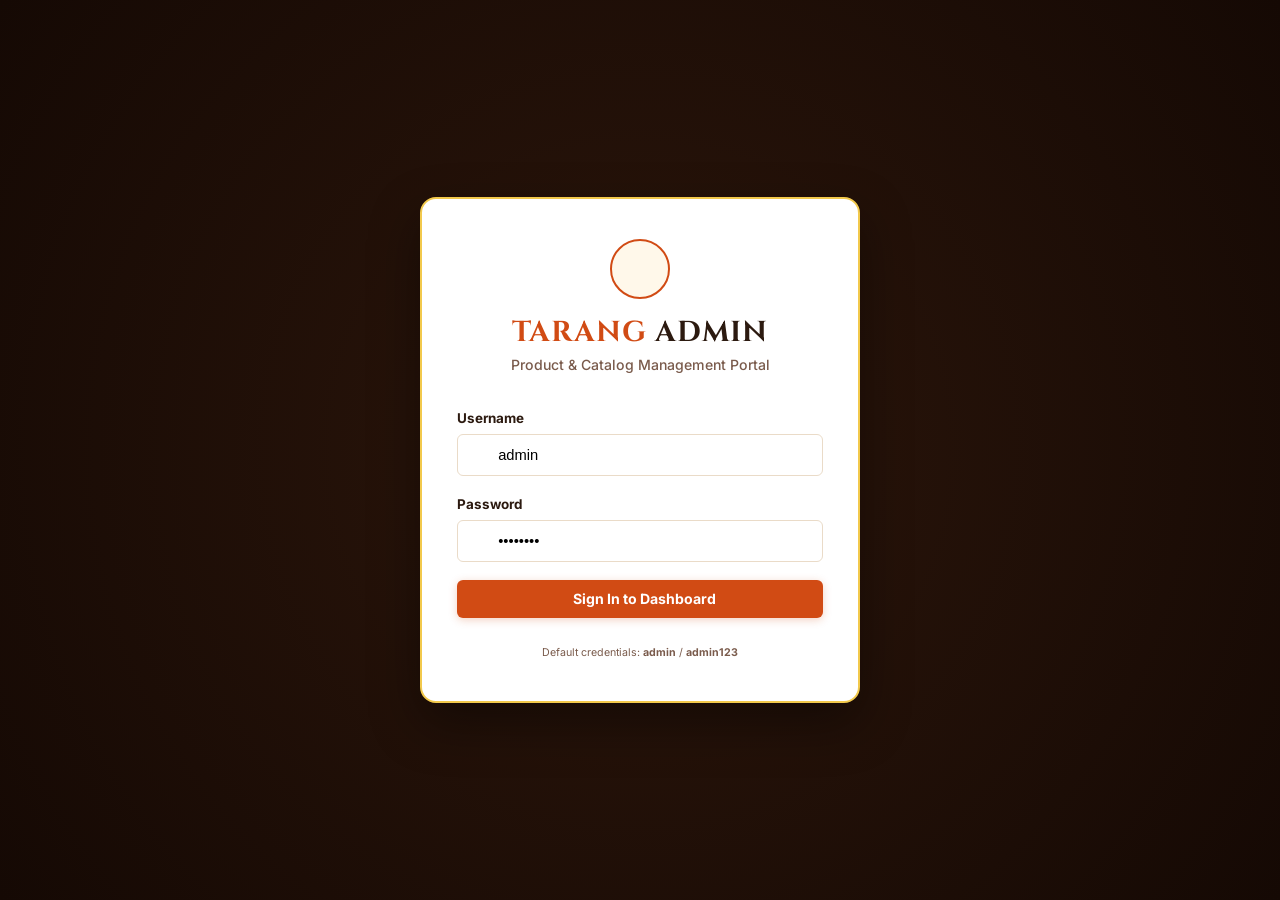
==== admin/index.html @ 6be60c95 "Initial commit: Tarang Radios store and admin portal" ====
<!DOCTYPE html>
<html lang="en">
<head>
  <meta charset="UTF-8" />
  <meta name="viewport" content="width=device-width, initial-scale=1.0" />
  <title>Tarang Radios — Admin Control Panel</title>
  
  <!-- Google Fonts: Cinzel & Inter -->
  <link rel="preconnect" href="https://fonts.googleapis.com">
  <link rel="preconnect" href="https://fonts.gstatic.com" crossorigin>
  <link href="https://fonts.googleapis.com/css2?family=Cinzel:wght@600;700;800;900&family=Inter:wght@400;500;600;700;800&display=swap" rel="stylesheet">
  
  <!-- Lucide Icons -->
  <script src="https://unpkg.com/lucide@latest"></script>

  <!-- Admin Stylesheet -->
  <link rel="stylesheet" href="admin.css" />
</head>
<body>

  <!-- ==========================================================================
       1. AUTHENTICATION LOGIN OVERLAY
       ========================================================================== -->
  <div id="loginOverlay" class="login-overlay">
    <div class="login-card">
      <div class="login-brand">
        <div class="login-logo-icon">
          <i data-lucide="radio" style="width: 32px; height: 32px; color: var(--warm-orange);"></i>
        </div>
        <h2>TARANG <span>ADMIN</span></h2>
        <p>Product & Catalog Management Portal</p>
      </div>

      <form id="loginForm" class="login-form">
        <div id="loginError" class="alert-error" style="display: none;"></div>

        <div class="form-group">
          <label for="loginUsername">Username</label>
          <div class="input-with-icon">
            <i data-lucide="user"></i>
            <input type="text" id="loginUsername" placeholder="Enter admin username" required autocomplete="username" value="admin" />
          </div>
        </div>

        <div class="form-group">
          <label for="loginPassword">Password</label>
          <div class="input-with-icon">
            <i data-lucide="lock"></i>
            <input type="password" id="loginPassword" placeholder="Enter admin password" required autocomplete="current-password" value="admin123" />
          </div>
        </div>

        <button type="submit" id="loginSubmitBtn" class="btn-primary btn-block">
          <i data-lucide="log-in"></i> Sign In to Dashboard
        </button>

        <div class="login-footer-hint">
          <small>Default credentials: <strong>admin</strong> / <strong>admin123</strong></small>
        </div>
      </form>
    </div>
  </div>

  <!-- ==========================================================================
       2. MAIN ADMIN APP SHELL
       ========================================================================== -->
  <div id="adminApp" class="admin-app" style="display: none;">
    
    <!-- SIDEBAR -->
    <aside class="admin-sidebar" id="adminSidebar">
      <div class="sidebar-header">
        <a href="../index.html" target="_blank" class="brand-link" title="Open Public Website">
          <i data-lucide="radio" class="brand-icon"></i>
          <div>
            <div class="brand-name">TARANG <span>RADIOS</span></div>
            <div class="brand-subtitle">Control Center</div>
          </div>
        </a>
      </div>

      <nav class="sidebar-nav">
        <!-- GENERAL OVERVIEW -->
        <button class="nav-item active" data-tab="dashboard">
          <i data-lucide="layout-dashboard"></i>
          <span>Dashboard</span>
        </button>

        <!-- SECTION 1: NORMAL CATALOG (NO BRANDS) -->
        <div class="nav-section-divider">NORMAL CATALOG</div>

        <button class="nav-item" data-tab="categories">
          <i data-lucide="layers"></i>
          <span>Categories</span>
          <span class="nav-badge" id="badgeNormalCategoriesCount">0</span>
        </button>

        <button class="nav-item" data-tab="subcategories">
          <i data-lucide="git-branch"></i>
          <span>Subcategories</span>
          <span class="nav-badge" id="badgeNormalSubcategoriesCount">0</span>
        </button>

        <button class="nav-item" data-tab="products">
          <i data-lucide="package"></i>
          <span>Products</span>
          <span class="nav-badge" id="badgeNormalProductsCount">0</span>
        </button>

        <!-- SECTION 2: THE BRANDS WE DEAL WITH (DEDICATED) -->
        <div class="nav-section-divider">BRAND PARTNERS</div>

        <button class="nav-item brand-nav-item" data-tab="brands-management">
          <i data-lucide="tag"></i>
          <span>The Brands We Deal With</span>
          <span class="nav-tag-highlight">7 Brands</span>
        </button>

        <!-- SECTION 3: PRICING & TOOLS -->
        <div class="nav-section-divider">PRICING & TOOLS</div>

        <button class="nav-item" data-tab="price-management">
          <i data-lucide="indian-rupee"></i>
          <span>Price Management</span>
          <span class="nav-tag-instant">Instant</span>
        </button>

        <button class="nav-item" data-tab="bulk-import">
          <i data-lucide="file-spreadsheet"></i>
          <span>Bulk Import (CSV)</span>
        </button>

        <button class="nav-item" data-tab="bulk-images">
          <i data-lucide="images"></i>
          <span>Media Library</span>
        </button>

        <button class="nav-item" data-tab="settings">
          <i data-lucide="settings"></i>
          <span>Settings</span>
        </button>
      </nav>

      <div class="sidebar-footer">
        <a href="../index.html" target="_blank" class="btn-outline-public">
          <i data-lucide="external-link"></i> View Live Website
        </a>
        <button id="logoutBtn" class="btn-logout">
          <i data-lucide="log-out"></i> Logout
        </button>
      </div>
    </aside>

    <!-- MAIN CONTENT AREA -->
    <main class="admin-main">
      
      <!-- TOPBAR -->
      <header class="admin-topbar">
        <div class="topbar-left">
          <button id="sidebarToggleBtn" class="icon-toggle-btn" aria-label="Toggle Sidebar">
            <i data-lucide="menu"></i>
          </button>
          <h1 id="pageTitle" class="topbar-title">Dashboard Overview</h1>
        </div>

        <div class="topbar-right">
          <a href="../index.html" target="_blank" class="topbar-live-link">
            <span class="pulse-indicator"></span> Public Website Live
          </a>
          <div class="user-profile-badge">
            <div class="avatar-circle" id="userAvatar">A</div>
            <div class="user-info">
              <strong id="currentAdminName">Administrator</strong>
              <small>Store Manager</small>
            </div>
          </div>
        </div>
      </header>

      <!-- VIEW CONTAINER -->
      <div class="admin-content-container">

        <!-- ==================================================================
             VIEW 1: DASHBOARD
             ================================================================== -->
        <section id="view-dashboard" class="tab-view active">
          <!-- Metric Stat Cards -->
          <div class="stats-grid">
            <div class="stat-card">
              <div class="stat-icon-wrapper" style="background: rgba(209, 75, 20, 0.12); color: var(--warm-orange);">
                <i data-lucide="package"></i>
              </div>
              <div class="stat-details">
                <span class="stat-label">Total Products</span>
                <h3 class="stat-value" id="statTotalProducts">0</h3>
                <small class="stat-subtext" id="statInStockText">0 In Stock</small>
              </div>
            </div>

            <div class="stat-card">
              <div class="stat-icon-wrapper" style="background: rgba(242, 201, 76, 0.18); color: #9B7000;">
                <i data-lucide="tag"></i>
              </div>
              <div class="stat-details">
                <span class="stat-label">Brands We Deal With</span>
                <h3 class="stat-value" id="statTotalBrands">7</h3>
                <small class="stat-subtext">Gillard, Alcop, DVM, Hoki, Noel, Kushiro, INGCO</small>
              </div>
            </div>

            <div class="stat-card">
              <div class="stat-icon-wrapper" style="background: rgba(242, 201, 76, 0.15); color: #B38600;">
                <i data-lucide="layers"></i>
              </div>
              <div class="stat-details">
                <span class="stat-label">Normal Categories</span>
                <h3 class="stat-value" id="statNormalCategories">0</h3>
                <small class="stat-subtext">Main Store Catalog</small>
              </div>
            </div>

            <div class="stat-card">
              <div class="stat-icon-wrapper" style="background: rgba(46, 204, 113, 0.12); color: #27ae60;">
                <i data-lucide="git-branch"></i>
              </div>
              <div class="stat-details">
                <span class="stat-label">Subcategories</span>
                <h3 class="stat-value" id="statTotalSubcategories">0</h3>
                <small class="stat-subtext">Catalog Classifications</small>
              </div>
            </div>
          </div>

          <!-- Quick Action Buttons -->
          <div class="dashboard-actions-banner">
            <div class="banner-text">
              <h3>Fast Catalog Controls</h3>
              <p>Easily manage normal store categories, update the 7 Brands We Deal With, or quickly change prices.</p>
            </div>
            <div class="banner-buttons">
              <button class="btn-primary" onclick="openNormalCategoryModal()">
                <i data-lucide="plus-circle"></i> Add Normal Category
              </button>
              <button class="btn-primary" style="background: #2C160B;" onclick="switchTab('brands-management')">
                <i data-lucide="tag"></i> The Brands We Deal With
              </button>
              <button class="btn-secondary" onclick="openNormalProductModal()">
                <i data-lucide="plus-circle"></i> Add Product
              </button>
              <button class="btn-secondary" onclick="switchTab('price-management')">
                <i data-lucide="indian-rupee"></i> Quick Price Editor
              </button>
            </div>
          </div>

          <!-- Recent Products Preview Table -->
          <div class="panel-card">
            <div class="panel-header">
              <h4>Recently Added Products</h4>
              <button class="btn-link" onclick="switchTab('products')">View All Products →</button>
            </div>
            <div class="table-responsive">
              <table class="admin-table">
                <thead>
                  <tr>
                    <th>Image</th>
                    <th>Product Name</th>
                    <th>SKU</th>
                    <th>Section / Brand</th>
                    <th>Subcategory</th>
                    <th>Price</th>
                    <th>Stock</th>
                    <th>Actions</th>
                  </tr>
                </thead>
                <tbody id="dashboardRecentProductsList">
                  <tr><td colspan="8" class="empty-state">Loading recent catalog items...</td></tr>
                </tbody>
              </table>
            </div>
          </div>
        </section>

        <!-- ==================================================================
             VIEW 2: NORMAL CATEGORIES (ZERO BRANDS)
             ================================================================== -->
        <section id="view-categories" class="tab-view">
          <div class="view-header">
            <div>
              <h2>Normal Categories</h2>
              <p>Manage standard store categories. These have no brand association and form the primary store navigation.</p>
            </div>
            <button class="btn-primary" onclick="openNormalCategoryModal()">
              <i data-lucide="plus"></i> Add Normal Category
            </button>
          </div>

          <div class="panel-card">
            <div class="table-responsive">
              <table class="admin-table">
                <thead>
                  <tr>
                    <th style="width: 60px;">Order</th>
                    <th>Image</th>
                    <th>Category Title</th>
                    <th>Short Title</th>
                    <th>Subcategories</th>
                    <th>Products</th>
                    <th style="text-align: right;">Actions</th>
                  </tr>
                </thead>
                <tbody id="normalCategoriesTableBody">
                  <tr><td colspan="7" class="empty-state">Loading normal categories...</td></tr>
                </tbody>
              </table>
            </div>
          </div>
        </section>

        <!-- ==================================================================
             VIEW 3: NORMAL SUBCATEGORIES
             ================================================================== -->
        <section id="view-subcategories" class="tab-view">
          <div class="view-header">
            <div>
              <h2>Normal Subcategories</h2>
              <p>Manage subcategories under your normal store categories.</p>
            </div>
            <button class="btn-primary" onclick="openNormalSubcategoryModal()">
              <i data-lucide="plus"></i> Add Subcategory
            </button>
          </div>

          <!-- Filter Toolbar -->
          <div class="filter-toolbar">
            <div class="form-group" style="margin-bottom: 0; min-width: 250px;">
              <select id="normalSubcategoryParentFilter" class="form-control" onchange="loadNormalSubcategoriesTable()">
                <option value="all">All Normal Categories</option>
              </select>
            </div>
          </div>

          <div class="panel-card">
            <div class="table-responsive">
              <table class="admin-table">
                <thead>
                  <tr>
                    <th>Subcategory Name</th>
                    <th>Parent Category</th>
                    <th>Linked Products</th>
                    <th style="text-align: right;">Actions</th>
                  </tr>
                </thead>
                <tbody id="normalSubcategoriesTableBody">
                  <tr><td colspan="4" class="empty-state">Loading subcategories...</td></tr>
                </tbody>
              </table>
            </div>
          </div>
        </section>

        <!-- ==================================================================
             VIEW 4: NORMAL PRODUCTS
             ================================================================== -->
        <section id="view-products" class="tab-view">
          <div class="view-header">
            <div>
              <h2>Normal Product Catalog</h2>
              <p>Manage standard products organized under normal categories and subcategories.</p>
            </div>
            <div class="view-header-actions">
              <button class="btn-secondary" onclick="switchTab('bulk-import')">
                <i data-lucide="upload"></i> Bulk Import
              </button>
              <button class="btn-primary" onclick="openNormalProductModal()">
                <i data-lucide="plus"></i> Add Product
              </button>
            </div>
          </div>

          <!-- Filters & Search Toolbar -->
          <div class="filter-toolbar">
            <div class="search-box">
              <i data-lucide="search"></i>
              <input type="text" id="normalProductSearchInput" placeholder="Search by name, SKU..." oninput="debouncedSearchNormalProducts()" />
            </div>

            <div class="form-group" style="margin-bottom: 0;">
              <select id="normalProductCategoryFilter" class="form-control" onchange="onNormalCategoryFilterChange()">
                <option value="all">All Categories</option>
              </select>
            </div>

            <div class="form-group" style="margin-bottom: 0;">
              <select id="normalProductSubcategoryFilter" class="form-control" onchange="loadNormalProductsTable()">
                <option value="all">All Subcategories</option>
              </select>
            </div>

            <div class="form-group" style="margin-bottom: 0;">
              <select id="normalProductSortFilter" class="form-control" onchange="loadNormalProductsTable()">
                <option value="date_desc">Newest First</option>
                <option value="name_asc">Name (A - Z)</option>
                <option value="price_asc">Price (Low → High)</option>
                <option value="price_desc">Price (High → Low)</option>
              </select>
            </div>
          </div>

          <div class="panel-card">
            <div class="table-responsive">
              <table class="admin-table">
                <thead>
                  <tr>
                    <th>Image</th>
                    <th>Product Name / SKU</th>
                    <th>Category & Subcategory</th>
                    <th>Price</th>
                    <th>Stock</th>
                    <th style="text-align: right;">Actions</th>
                  </tr>
                </thead>
                <tbody id="normalProductsTableBody">
                  <tr><td colspan="6" class="empty-state">Loading products...</td></tr>
                </tbody>
              </table>
            </div>
          </div>
        </section>

        <!-- ==================================================================
             VIEW 5: THE BRANDS WE DEAL WITH (COMPLETELY SEPARATE)
             ================================================================== -->
        <section id="view-brands-management" class="tab-view">
          <div class="view-header">
            <div>
              <h2>The Brands We Deal With</h2>
              <p>Dedicated management for the 7 brands (<strong>Gillard, Alcop, DVM, Hoki, Noel, Kushiro, INGCO</strong>). Manage brand-specific Categories, Subcategories, and Products.</p>
            </div>
            <button class="btn-primary" onclick="openBrandModal()">
              <i data-lucide="plus"></i> Add New Brand
            </button>
          </div>

          <!-- Brand Navigation Selector Bar -->
          <div class="brand-tabs-bar" id="brandTabsBar"></div>

          <!-- Active Brand Management Container -->
          <div id="brandDetailContainer" class="brand-detail-container" style="display: none;">
            
            <!-- Brand Overview Card -->
            <div class="brand-overview-card">
              <div class="brand-overview-left">
                <div class="brand-title-badge">BRAND</div>
                <h3 id="activeBrandNameDisplay" class="brand-big-title">Brand Name</h3>
                <span id="activeBrandStatusBadge" class="status-pill enabled">Active</span>
              </div>
              <div class="brand-overview-actions">
                <button class="btn-secondary" id="btnToggleActiveBrand" onclick="toggleActiveBrandStatus()">
                  <i data-lucide="power"></i> Toggle Active
                </button>
                <button class="btn-secondary" onclick="openEditActiveBrandModal()">
                  <i data-lucide="edit"></i> Rename Brand
                </button>
                <button class="btn-secondary" style="color:var(--danger);" onclick="deleteActiveBrand()">
                  <i data-lucide="trash-2"></i> Delete Brand
                </button>
                <button class="btn-primary" onclick="openBrandCategoryModal()">
                  <i data-lucide="plus"></i> Add Category to Brand
                </button>
              </div>
            </div>

            <!-- Brand Hierarchy Tree / Branch Explorer -->
            <div class="panel-card" style="margin-top: 1.5rem;">
              <div class="panel-header">
                <div>
                  <h4>Brand Catalog Structure (<span id="activeBrandHierarchyTitle"></span>)</h4>
                  <p style="font-size:0.85rem; color:var(--text-muted);">
                    Structure: <strong>Brand → Categories → Subcategories → Products</strong>. Changes update the public website automatically.
                  </p>
                </div>
              </div>

              <div id="brandHierarchyTree" class="tree-container">
                <div class="empty-state">Loading brand catalog...</div>
              </div>
            </div>
          </div>
        </section>

        <!-- ==================================================================
             VIEW 6: INSTANT PRICE MANAGEMENT (CENTRALIZED)
             ================================================================== -->
        <section id="view-price-management" class="tab-view">
          <div class="view-header">
            <div>
              <h2>Instant Price Management</h2>
              <p>Quickly update product prices for both normal and brand products. Changes reflect across the public site instantly.</p>
            </div>
          </div>

          <div class="info-callout">
            <i data-lucide="zap" style="color: var(--warm-orange);"></i>
            <div>
              <strong>Single Centralized Price Source:</strong>
              When you modify a price and click <em>Save Price</em>, the website dynamically updates the price everywhere on the home page, search dropdown, category modal showroom, and customer wishlist.
            </div>
          </div>

          <!-- Price Search Toolbar -->
          <div class="filter-toolbar">
            <div class="search-box">
              <i data-lucide="search"></i>
              <input type="text" id="priceSearchInput" placeholder="Filter products for price editing..." oninput="debouncedSearchPriceTable()" />
            </div>

            <div class="form-group" style="margin-bottom: 0;">
              <select id="priceScopeFilter" class="form-control" onchange="loadPriceManagementTable()">
                <option value="all">All Products (Normal + Brands)</option>
                <option value="normal">Normal Catalog Products Only</option>
                <option value="brands">Brand Products Only</option>
              </select>
            </div>
          </div>

          <div class="panel-card">
            <div class="table-responsive">
              <table class="admin-table">
                <thead>
                  <tr>
                    <th>Image</th>
                    <th>Product Name & SKU</th>
                    <th>Catalog Section</th>
                    <th>Category</th>
                    <th>Current Price</th>
                    <th style="width: 180px;">New Price (₹)</th>
                    <th style="text-align: right; width: 130px;">Quick Save</th>
                  </tr>
                </thead>
                <tbody id="priceTableBody">
                  <tr><td colspan="7" class="empty-state">Loading products for price management...</td></tr>
                </tbody>
              </table>
            </div>
          </div>
        </section>

        <!-- ==================================================================
             VIEW 7: BULK PRODUCT IMPORT (CSV & EXCEL)
             ================================================================== -->
        <section id="view-bulk-import" class="tab-view">
          <div class="view-header">
            <div>
              <h2>Bulk Product Import (CSV / Excel)</h2>
              <p>Upload a product catalog with automatic image matching, validation, and preview before confirming.</p>
            </div>
            <a href="/api/export/csv-template" download class="btn-secondary">
              <i data-lucide="download"></i> Download CSV Template
            </a>
          </div>

          <div class="import-grid">
            <div class="panel-card">
              <div class="step-badge">STEP 1</div>
              <h4>Upload Product CSV File</h4>
              <p style="font-size: 0.88rem; color: var(--text-muted); margin-bottom: 1rem;">
                Select your spreadsheet (.csv). Supports fields: <em>Product Name, Price, Brand (optional), Category, Subcategory, SKU, Availability, Image Filename, Description</em>.
              </p>

              <div class="file-dropzone" id="csvDropzone" onclick="document.getElementById('csvFileInput').click()">
                <i data-lucide="file-spreadsheet" class="dropzone-icon"></i>
                <p><strong>Click to choose CSV</strong> or drag and drop file here</p>
                <small id="csvFileNameDisplay" style="color: var(--warm-orange); font-weight: 700;"></small>
                <input type="file" id="csvFileInput" accept=".csv" style="display: none;" onchange="handleCsvFileSelected(event)" />
              </div>

              <div class="form-check" style="margin-top: 1rem;">
                <label style="display: flex; align-items: center; gap: 0.5rem; cursor: pointer; font-size: 0.88rem;">
                  <input type="checkbox" id="autoNameFromImageFilename" />
                  <span>Auto-generate Product Name from Image Filename if Name is blank</span>
                </label>
              </div>
            </div>

            <div class="panel-card">
              <div class="step-badge">STEP 2</div>
              <h4>Upload Product Images</h4>
              <p style="font-size: 0.88rem; color: var(--text-muted); margin-bottom: 1rem;">
                Upload multiple product images at once. The system will automatically match each image to the row containing its filename.
              </p>

              <div class="file-dropzone" id="imagesDropzone" onclick="document.getElementById('bulkImagesInput').click()">
                <i data-lucide="images" class="dropzone-icon"></i>
                <p><strong>Click to choose multiple images</strong> (JPG, PNG, WebP)</p>
                <small id="imagesCountDisplay" style="color: var(--warm-orange); font-weight: 700;"></small>
                <input type="file" id="bulkImagesInput" multiple accept="image/*" style="display: none;" onchange="handleBulkImagesSelected(event)" />
              </div>

              <div style="margin-top: 1rem;">
                <button class="btn-primary btn-block" id="btnUploadBulkImages" onclick="uploadBulkImagesToServer()" disabled>
                  <i data-lucide="upload"></i> Upload & Process Images
                </button>
              </div>
            </div>
          </div>

          <!-- STEP 3: PREVIEW TABLE & VALIDATION -->
          <div class="panel-card" id="importPreviewCard" style="display: none; margin-top: 1.5rem;">
            <div class="panel-header">
              <div>
                <div class="step-badge">STEP 3</div>
                <h4>Import Preview & Validation Table</h4>
                <p style="font-size: 0.85rem; color: var(--text-muted);">
                  Review the parsed products and fix any validation errors before final import.
                </p>
              </div>
              <div class="preview-actions">
                <button class="btn-secondary" onclick="clearImportPreview()">Cancel</button>
                <button class="btn-primary" id="btnConfirmImport" onclick="confirmBulkImport()">
                  <i data-lucide="check-circle"></i> Confirm Import (<span id="importValidCount">0</span> Products)
                </button>
              </div>
            </div>

            <div class="validation-summary-bar" id="validationSummaryBar"></div>

            <div class="table-responsive" style="max-height: 450px; overflow-y: auto;">
              <table class="admin-table">
                <thead>
                  <tr>
                    <th>Status</th>
                    <th>Image Preview</th>
                    <th>Product Name</th>
                    <th>Brand (Optional)</th>
                    <th>Price (₹)</th>
                    <th>Category</th>
                    <th>Subcategory</th>
                    <th>SKU</th>
                    <th>Stock</th>
                  </tr>
                </thead>
                <tbody id="importPreviewTableBody"></tbody>
              </table>
            </div>
          </div>
        </section>

        <!-- ==================================================================
             VIEW 8: MEDIA LIBRARY
             ================================================================== -->
        <section id="view-bulk-images" class="tab-view">
          <div class="view-header">
            <div>
              <h2>Product Images Media Library</h2>
              <p>Upload and browse all product images saved on your server.</p>
            </div>
            <button class="btn-primary" onclick="document.getElementById('mediaLibraryUploadInput').click()">
              <i data-lucide="upload"></i> Upload New Images
              <input type="file" id="mediaLibraryUploadInput" multiple accept="image/*" style="display: none;" onchange="handleMediaLibraryUpload(event)" />
            </button>
          </div>

          <div class="panel-card">
            <div class="media-library-grid" id="mediaLibraryGrid">
              <div class="empty-state" style="grid-column: 1/-1;">Loading uploaded images...</div>
            </div>
          </div>
        </section>

        <!-- ==================================================================
             VIEW 9: SETTINGS
             ================================================================== -->
        <section id="view-settings" class="tab-view">
          <div class="view-header">
            <div>
              <h2>Admin Account & Security Settings</h2>
              <p>Manage your credentials and system backups.</p>
            </div>
          </div>

          <div style="max-width: 600px;">
            <div class="panel-card">
              <h4 style="margin-bottom: 1.2rem; color: var(--warm-orange);">Change Admin Password</h4>
              
              <form id="changePasswordForm" onsubmit="handleChangePassword(event)">
                <div class="form-group">
                  <label for="oldPassword">Current Password</label>
                  <input type="password" id="oldPassword" class="form-control" required placeholder="Enter current password" />
                </div>

                <div class="form-group">
                  <label for="newPassword">New Password</label>
                  <input type="password" id="newPassword" class="form-control" required placeholder="Enter new password (min 6 chars)" minlength="6" />
                </div>

                <div class="form-group">
                  <label for="confirmNewPassword">Confirm New Password</label>
                  <input type="password" id="confirmNewPassword" class="form-control" required placeholder="Re-type new password" minlength="6" />
                </div>

                <button type="submit" class="btn-primary">
                  <i data-lucide="save"></i> Update Password
                </button>
              </form>
            </div>

            <div class="panel-card" style="margin-top: 1.5rem;">
              <h4 style="margin-bottom: 0.5rem;">Database & Export Backup</h4>
              <p style="font-size: 0.88rem; color: var(--text-muted); margin-bottom: 1rem;">
                Your catalog is backed by a centralized SQLite database (`tarang.db`).
              </p>
              <button class="btn-secondary" onclick="exportDataBackupJson()">
                <i data-lucide="download"></i> Export Data Backup (JSON)
              </button>
            </div>
          </div>
        </section>

      </div>
    </main>
  </div>

  <!-- ==========================================================================
       MODALS: NORMAL CATALOG
       ========================================================================== -->

  <!-- MODAL: ADD / EDIT NORMAL CATEGORY (NO BRAND FIELD) -->
  <div class="modal-overlay" id="normalCategoryModalOverlay">
    <div class="modal-dialog">
      <div class="modal-header">
        <h3 id="normalCatModalTitle">Add Normal Category</h3>
        <button class="modal-close-icon" onclick="closeNormalCategoryModal()">&times;</button>
      </div>
      <form id="normalCategoryForm" onsubmit="saveNormalCategory(event)">
        <input type="hidden" id="normalCatFormId" />
        
        <div class="form-group">
          <label for="normalCatFormTitle">Category Title *</label>
          <input type="text" id="normalCatFormTitle" class="form-control" required placeholder="e.g. Batteries & Power, Sensors, Motors" />
        </div>

        <div class="form-row">
          <div class="form-group">
            <label for="normalCatFormShortTitle">Short Title (Navbar & Filter Chips)</label>
            <input type="text" id="normalCatFormShortTitle" class="form-control" placeholder="e.g. Batteries" />
          </div>

          <div class="form-group">
            <label for="normalCatFormColor">Theme Color</label>
            <input type="color" id="normalCatFormColor" class="form-control" value="#D14B14" style="height: 42px; padding: 2px;" />
          </div>
        </div>

        <div class="form-group">
          <label for="normalCatFormTagline">Tagline / Subtitle</label>
          <input type="text" id="normalCatFormTagline" class="form-control" placeholder="e.g. Premium power solutions and battery packs" />
        </div>

        <div class="form-group">
          <label for="normalCatFormImage">Category Image</label>
          <div style="display: flex; gap: 0.5rem;">
            <input type="text" id="normalCatFormImage" class="form-control" placeholder="uploads/category.jpg" />
            <button type="button" class="btn-secondary" onclick="document.getElementById('normalCatImageUpload').click()">Upload</button>
            <input type="file" id="normalCatImageUpload" accept="image/*" style="display: none;" onchange="uploadSingleImage(event, 'normalCatFormImage')" />
          </div>
        </div>

        <div class="modal-footer">
          <button type="button" class="btn-secondary" onclick="closeNormalCategoryModal()">Cancel</button>
          <button type="submit" class="btn-primary"><i data-lucide="save"></i> Save Category</button>
        </div>
      </form>
    </div>
  </div>

  <!-- MODAL: ADD / EDIT NORMAL SUBCATEGORY -->
  <div class="modal-overlay" id="normalSubcategoryModalOverlay">
    <div class="modal-dialog">
      <div class="modal-header">
        <h3 id="normalSubModalTitle">Add Normal Subcategory</h3>
        <button class="modal-close-icon" onclick="closeNormalSubcategoryModal()">&times;</button>
      </div>
      <form id="normalSubcategoryForm" onsubmit="saveNormalSubcategory(event)">
        <input type="hidden" id="normalSubFormId" />

        <div class="form-group">
          <label for="normalSubFormParentCat">Parent Category *</label>
          <select id="normalSubFormParentCat" class="form-control" required>
            <option value="">Select Category</option>
          </select>
        </div>

        <div class="form-group">
          <label for="normalSubFormName">Subcategory Name *</label>
          <input type="text" id="normalSubFormName" class="form-control" required placeholder="e.g. 18650 Li-ion Cells, Ultrasonic Sensors" />
        </div>

        <div class="modal-footer">
          <button type="button" class="btn-secondary" onclick="closeNormalSubcategoryModal()">Cancel</button>
          <button type="submit" class="btn-primary"><i data-lucide="save"></i> Save Subcategory</button>
        </div>
      </form>
    </div>
  </div>

  <!-- MODAL: ADD / EDIT NORMAL PRODUCT (NO BRAND FIELD) -->
  <div class="modal-overlay" id="normalProductModalOverlay">
    <div class="modal-dialog modal-lg">
      <div class="modal-header">
        <h3 id="normalProdModalTitle">Add Normal Product</h3>
        <button class="modal-close-icon" onclick="closeNormalProductModal()">&times;</button>
      </div>
      <form id="normalProductForm" onsubmit="saveNormalProduct(event)">
        <input type="hidden" id="normalProdFormId" />

        <div class="form-row">
          <div class="form-group" style="flex: 2;">
            <label for="normalProdFormName">Product Name *</label>
            <input type="text" id="normalProdFormName" class="form-control" required placeholder="e.g. 3.7V Li-ion Battery 2600mAh" />
          </div>

          <div class="form-group" style="flex: 1;">
            <label for="normalProdFormSku">SKU / Product Code</label>
            <input type="text" id="normalProdFormSku" class="form-control" placeholder="e.g. TR-BAT-01" />
          </div>
        </div>

        <div class="form-row">
          <div class="form-group">
            <label for="normalProdFormCat">Category *</label>
            <select id="normalProdFormCat" class="form-control" required onchange="populateNormalSubcategoriesForProduct(this.value)">
              <option value="">Select Category</option>
            </select>
          </div>

          <div class="form-group">
            <label for="normalProdFormSubcat">Subcategory</label>
            <select id="normalProdFormSubcat" class="form-control">
              <option value="">Select Subcategory</option>
            </select>
          </div>
        </div>

        <div class="form-row">
          <div class="form-group">
            <label for="normalProdFormPrice">Price (₹) *</label>
            <input type="number" step="0.01" min="0" id="normalProdFormPrice" class="form-control" required placeholder="e.g. 180" />
          </div>

          <div class="form-group">
            <label for="normalProdFormStock">Stock Status</label>
            <select id="normalProdFormStock" class="form-control">
              <option value="1">In Stock</option>
              <option value="0">Out of Stock</option>
            </select>
          </div>

          <div class="form-group">
            <label for="normalProdFormBadge">Badge (Optional)</label>
            <input type="text" id="normalProdFormBadge" class="form-control" placeholder="e.g. Best Seller, Top Rated" />
          </div>
        </div>

        <div class="form-group">
          <label for="normalProdFormImage">Product Image</label>
          <div style="display: flex; gap: 0.5rem; align-items: center;">
            <input type="text" id="normalProdFormImage" class="form-control" placeholder="uploads/item.jpg" oninput="updateNormalProdImagePreview(this.value)" />
            <button type="button" class="btn-secondary" onclick="document.getElementById('normalProdImageUpload').click()">Upload Image</button>
            <input type="file" id="normalProdImageUpload" accept="image/*" style="display: none;" onchange="uploadSingleImage(event, 'normalProdFormImage', updateNormalProdImagePreview)" />
          </div>
          <div id="normalProdImagePreviewBox" style="margin-top: 0.5rem; display: none;">
            <img id="normalProdImagePreviewImg" src="" style="width: 70px; height: 70px; object-fit: cover; border-radius: 6px; border: 1px solid #ddd;" />
          </div>
        </div>

        <div class="form-group">
          <label for="normalProdFormDesc">Product Description</label>
          <textarea id="normalProdFormDesc" class="form-control" rows="3" placeholder="Technical specs and product description..."></textarea>
        </div>

        <div class="modal-footer">
          <button type="button" class="btn-secondary" onclick="closeNormalProductModal()">Cancel</button>
          <button type="submit" class="btn-primary"><i data-lucide="save"></i> Save Product</button>
        </div>
      </form>
    </div>
  </div>

  <!-- ==========================================================================
       MODALS: THE BRANDS WE DEAL WITH (BRAND-SPECIFIC)
       ========================================================================== -->

  <!-- MODAL: ADD / EDIT BRAND -->
  <div class="modal-overlay" id="brandModalOverlay">
    <div class="modal-dialog">
      <div class="modal-header">
        <h3 id="brandModalTitle">Add Brand Partner</h3>
        <button class="modal-close-icon" onclick="closeBrandModal()">&times;</button>
      </div>
      <form id="brandForm" onsubmit="saveBrand(event)">
        <input type="hidden" id="brandFormId" />
        
        <div class="form-group">
          <label for="brandFormName">Brand Name * (Pure text, no logos)</label>
          <input type="text" id="brandFormName" class="form-control" required placeholder="e.g. Gillard, Alcop, DVM, Hoki, Noel, Kushiro, INGCO" />
        </div>

        <div class="form-group">
          <label style="display: flex; align-items: center; gap: 0.5rem; cursor: pointer; font-size: 0.88rem;">
            <input type="checkbox" id="brandFormEnabled" checked />
            <span>Enable Brand (Visible on Public Website)</span>
          </label>
        </div>

        <div class="modal-footer">
          <button type="button" class="btn-secondary" onclick="closeBrandModal()">Cancel</button>
          <button type="submit" class="btn-primary"><i data-lucide="save"></i> Save Brand</button>
        </div>
      </form>
    </div>
  </div>

  <!-- MODAL: ADD / EDIT BRAND CATEGORY -->
  <div class="modal-overlay" id="brandCategoryModalOverlay">
    <div class="modal-dialog">
      <div class="modal-header">
        <h3 id="brandCatModalTitle">Add Category Under Brand</h3>
        <button class="modal-close-icon" onclick="closeBrandCategoryModal()">&times;</button>
      </div>
      <form id="brandCategoryForm" onsubmit="saveBrandCategory(event)">
        <input type="hidden" id="brandCatFormId" />
        <input type="hidden" id="brandCatFormBrandId" />
        
        <div class="form-group">
          <label>Selected Brand</label>
          <input type="text" id="brandCatFormBrandNameDisplay" class="form-control" disabled style="background:#FFF9EE; font-weight:700; color:var(--warm-orange);" />
        </div>

        <div class="form-group">
          <label for="brandCatFormTitle">Category Title *</label>
          <input type="text" id="brandCatFormTitle" class="form-control" required placeholder="e.g. Wires, Cables, Power Tools, Hand Tools" />
        </div>

        <div class="form-row">
          <div class="form-group">
            <label for="brandCatFormShortTitle">Short Title</label>
            <input type="text" id="brandCatFormShortTitle" class="form-control" placeholder="e.g. Wires" />
          </div>

          <div class="form-group">
            <label for="brandCatFormColor">Theme Color</label>
            <input type="color" id="brandCatFormColor" class="form-control" value="#D14B14" style="height: 42px; padding: 2px;" />
          </div>
        </div>

        <div class="form-group">
          <label for="brandCatFormTagline">Tagline</label>
          <input type="text" id="brandCatFormTagline" class="form-control" placeholder="e.g. Heavy Duty Brand Certified Cables" />
        </div>

        <div class="modal-footer">
          <button type="button" class="btn-secondary" onclick="closeBrandCategoryModal()">Cancel</button>
          <button type="submit" class="btn-primary"><i data-lucide="save"></i> Save Category</button>
        </div>
      </form>
    </div>
  </div>

  <!-- MODAL: ADD / EDIT BRAND SUBCATEGORY -->
  <div class="modal-overlay" id="brandSubcategoryModalOverlay">
    <div class="modal-dialog">
      <div class="modal-header">
        <h3 id="brandSubModalTitle">Add Subcategory Under Brand</h3>
        <button class="modal-close-icon" onclick="closeBrandSubcategoryModal()">&times;</button>
      </div>
      <form id="brandSubcategoryForm" onsubmit="saveBrandSubcategory(event)">
        <input type="hidden" id="brandSubFormId" />
        <input type="hidden" id="brandSubFormCatId" />

        <div class="form-group">
          <label>Parent Category</label>
          <input type="text" id="brandSubFormCatTitleDisplay" class="form-control" disabled style="background:#FFF9EE; font-weight:700; color:var(--warm-orange);" />
        </div>

        <div class="form-group">
          <label for="brandSubFormName">Subcategory Name *</label>
          <input type="text" id="brandSubFormName" class="form-control" required placeholder="e.g. Copper Wires, Flexible Cables, Hand Tools" />
        </div>

        <div class="modal-footer">
          <button type="button" class="btn-secondary" onclick="closeBrandSubcategoryModal()">Cancel</button>
          <button type="submit" class="btn-primary"><i data-lucide="save"></i> Save Subcategory</button>
        </div>
      </form>
    </div>
  </div>

  <!-- MODAL: ADD / EDIT BRAND PRODUCT -->
  <div class="modal-overlay" id="brandProductModalOverlay">
    <div class="modal-dialog modal-lg">
      <div class="modal-header">
        <h3 id="brandProdModalTitle">Add Product Under Brand</h3>
        <button class="modal-close-icon" onclick="closeBrandProductModal()">&times;</button>
      </div>
      <form id="brandProductForm" onsubmit="saveBrandProduct(event)">
        <input type="hidden" id="brandProdFormId" />
        <input type="hidden" id="brandProdFormBrandId" />
        <input type="hidden" id="brandProdFormCatId" />

        <div class="form-row">
          <div class="form-group" style="flex: 2;">
            <label for="brandProdFormName">Product Name *</label>
            <input type="text" id="brandProdFormName" class="form-control" required placeholder="e.g. DVM 1.5mm Copper Wire Roll 90m" />
          </div>

          <div class="form-group" style="flex: 1;">
            <label for="brandProdFormSku">SKU / Code</label>
            <input type="text" id="brandProdFormSku" class="form-control" placeholder="e.g. DVM-WIR-01" />
          </div>
        </div>

        <div class="form-row">
          <div class="form-group">
            <label>Brand & Category</label>
            <input type="text" id="brandProdFormMetaDisplay" class="form-control" disabled style="background:#FFF9EE; font-weight:700; color:var(--warm-orange);" />
          </div>

          <div class="form-group">
            <label for="brandProdFormSubcat">Subcategory</label>
            <select id="brandProdFormSubcat" class="form-control">
              <option value="">Select Subcategory</option>
            </select>
          </div>
        </div>

        <div class="form-row">
          <div class="form-group">
            <label for="brandProdFormPrice">Price (₹) *</label>
            <input type="number" step="0.01" min="0" id="brandProdFormPrice" class="form-control" required placeholder="e.g. 850" />
          </div>

          <div class="form-group">
            <label for="brandProdFormStock">Stock Status</label>
            <select id="brandProdFormStock" class="form-control">
              <option value="1">In Stock</option>
              <option value="0">Out of Stock</option>
            </select>
          </div>

          <div class="form-group">
            <label for="brandProdFormBadge">Badge (Optional)</label>
            <input type="text" id="brandProdFormBadge" class="form-control" placeholder="e.g. Pure Copper, 100% Certified" />
          </div>
        </div>

        <div class="form-group">
          <label for="brandProdFormImage">Product Image</label>
          <div style="display: flex; gap: 0.5rem; align-items: center;">
            <input type="text" id="brandProdFormImage" class="form-control" placeholder="uploads/wire.jpg" oninput="updateBrandProdImagePreview(this.value)" />
            <button type="button" class="btn-secondary" onclick="document.getElementById('brandProdImageUpload').click()">Upload Image</button>
            <input type="file" id="brandProdImageUpload" accept="image/*" style="display: none;" onchange="uploadSingleImage(event, 'brandProdFormImage', updateBrandProdImagePreview)" />
          </div>
          <div id="brandProdImagePreviewBox" style="margin-top: 0.5rem; display: none;">
            <img id="brandProdImagePreviewImg" src="" style="width: 70px; height: 70px; object-fit: cover; border-radius: 6px; border: 1px solid #ddd;" />
          </div>
        </div>

        <div class="form-group">
          <label for="brandProdFormDesc">Product Description</label>
          <textarea id="brandProdFormDesc" class="form-control" rows="3" placeholder="Technical details, insulation type, wire gauge..."></textarea>
        </div>

        <div class="modal-footer">
          <button type="button" class="btn-secondary" onclick="closeBrandProductModal()">Cancel</button>
          <button type="submit" class="btn-primary"><i data-lucide="save"></i> Save Product</button>
        </div>
      </form>
    </div>
  </div>

  <!-- TOAST NOTIFICATION CONTAINER -->
  <div id="toastContainer" class="toast-container"></div>

  <!-- Admin Controller Script -->
  <script src="admin.js"></script>
</body>
</html>
---- admin/admin.css ----
/* ==========================================================================
   TARANG RADIOS - ADMIN DASHBOARD DESIGN SYSTEM
   Theme: Luxury Amber & Warm Orange with Modern Clean Separation UI
   ========================================================================== */

:root {
  --warm-orange: #D14B14;
  --warm-orange-light: #F25A22;
  --warm-orange-dark: #9E2B00;
  --honey-yellow: #F2C94C;
  --honey-yellow-light: #FFF8EA;
  
  --bg-admin: #F8F9FA;
  --bg-sidebar: #1E120B;
  --bg-sidebar-hover: #2E1D13;
  --bg-card: #FFFFFF;
  --border-color: #EADBC8;
  --border-light: #F0E6D8;
  
  --text-main: #2C1A10;
  --text-muted: #7A5B4C;
  --text-white: #FFFFFF;
  
  --success: #27AE60;
  --danger: #E74C3C;
  --warning: #F39C12;
  --info: #2980B9;
  
  --radius-sm: 6px;
  --radius-md: 10px;
  --radius-lg: 16px;
  
  --shadow-sm: 0 2px 6px rgba(0, 0, 0, 0.05);
  --shadow-md: 0 4px 16px rgba(44, 26, 16, 0.08);
  --shadow-lg: 0 12px 32px rgba(44, 26, 16, 0.14);
}

*, *::before, *::after {
  box-sizing: border-box;
  margin: 0;
  padding: 0;
}

body {
  font-family: 'Inter', system-ui, -apple-system, sans-serif;
  background-color: var(--bg-admin);
  color: var(--text-main);
  line-height: 1.5;
  min-height: 100vh;
  scrollbar-width: thin;
  scrollbar-color: rgba(209, 75, 20, 0.3) transparent;
}

/* Global Sleek Thin Scrollbar */
::-webkit-scrollbar {
  width: 5px;
  height: 5px;
}

::-webkit-scrollbar-track {
  background: transparent;
}

::-webkit-scrollbar-thumb {
  background: rgba(209, 75, 20, 0.25);
  border-radius: 999px;
}

::-webkit-scrollbar-thumb:hover {
  background: var(--warm-orange);
}

a {
  color: inherit;
  text-decoration: none;
}

button {
  cursor: pointer;
  border: none;
  background: none;
  font-family: inherit;
  font-size: inherit;
}

/* ==========================================================================
   AUTHENTICATION OVERLAY
   ========================================================================== */
.login-overlay {
  position: fixed;
  inset: 0;
  background: radial-gradient(circle at center, #2C160B 0%, #150904 100%);
  display: flex;
  align-items: center;
  justify-content: center;
  padding: 1.5rem;
  z-index: 9999;
}

.login-card {
  width: 100%;
  max-width: 440px;
  background: #FFFFFF;
  border-radius: var(--radius-lg);
  padding: 2.5rem 2.2rem;
  box-shadow: 0 20px 50px rgba(0, 0, 0, 0.4);
  border: 2px solid var(--honey-yellow);
}

.login-brand {
  text-align: center;
  margin-bottom: 2rem;
}

.login-logo-icon {
  width: 60px;
  height: 60px;
  margin: 0 auto 0.75rem auto;
  border-radius: 50%;
  background: var(--honey-yellow-light);
  border: 2px solid var(--warm-orange);
  display: flex;
  align-items: center;
  justify-content: center;
}

.login-brand h2 {
  font-family: 'Cinzel', serif;
  font-size: 1.8rem;
  color: var(--warm-orange);
  letter-spacing: 1px;
}

.login-brand h2 span {
  color: #2C1A10;
}

.login-brand p {
  font-size: 0.88rem;
  color: var(--text-muted);
  font-weight: 500;
}

.alert-error {
  background: #FDE8E8;
  border: 1px solid #F8B4B4;
  color: #9B1C1C;
  padding: 0.75rem 1rem;
  border-radius: var(--radius-sm);
  font-size: 0.88rem;
  margin-bottom: 1.2rem;
  font-weight: 600;
}

.login-footer-hint {
  margin-top: 1.5rem;
  text-align: center;
  color: var(--text-muted);
  font-size: 0.8rem;
}

/* ==========================================================================
   ADMIN APP LAYOUT & SIDEBAR
   ========================================================================== */
.admin-app {
  display: flex;
  min-height: 100vh;
}

.admin-sidebar {
  width: 270px;
  background: var(--bg-sidebar);
  color: #FFFFFF;
  display: flex;
  flex-direction: column;
  position: sticky;
  top: 0;
  height: 100vh;
  transition: transform 0.3s ease;
  z-index: 1000;
  border-right: 1px solid rgba(242, 201, 76, 0.2);
}

.sidebar-header {
  padding: 1.4rem 1.2rem;
  border-bottom: 1px solid rgba(255, 255, 255, 0.08);
}

.brand-link {
  display: flex;
  align-items: center;
  gap: 0.75rem;
}

.brand-icon {
  width: 28px;
  height: 28px;
  color: var(--warm-orange);
  flex-shrink: 0;
}

.brand-name {
  font-family: 'Cinzel', serif;
  font-size: 1.15rem;
  font-weight: 800;
  letter-spacing: 1px;
  color: #FFFFFF;
}

.brand-name span {
  color: var(--warm-orange);
}

.brand-subtitle {
  font-size: 0.72rem;
  color: #A38574;
  text-transform: uppercase;
  letter-spacing: 0.5px;
}

.sidebar-nav {
  flex: 1;
  padding: 1rem 0.8rem;
  display: flex;
  flex-direction: column;
  gap: 0.35rem;
  overflow-y: auto;
  scrollbar-width: thin;
  scrollbar-color: rgba(242, 201, 76, 0.35) transparent;
}

.sidebar-nav::-webkit-scrollbar {
  width: 4px;
}

.sidebar-nav::-webkit-scrollbar-track {
  background: transparent;
}

.sidebar-nav::-webkit-scrollbar-thumb {
  background: rgba(242, 201, 76, 0.3);
  border-radius: 999px;
}

.sidebar-nav::-webkit-scrollbar-thumb:hover {
  background: var(--warm-orange);
}

.nav-section-divider {
  font-size: 0.7rem;
  font-weight: 800;
  color: #8C7364;
  letter-spacing: 1px;
  text-transform: uppercase;
  margin: 0.9rem 0 0.3rem 0.6rem;
}

.nav-item {
  display: flex;
  align-items: center;
  gap: 0.85rem;
  padding: 0.7rem 0.9rem;
  border-radius: var(--radius-sm);
  color: #D3C3B9;
  font-size: 0.9rem;
  font-weight: 600;
  transition: all 0.2s ease;
  text-align: left;
  width: 100%;
}

.nav-item i {
  width: 18px;
  height: 18px;
  color: #A38574;
  transition: color 0.2s ease;
}

.nav-item:hover {
  background: var(--bg-sidebar-hover);
  color: #FFFFFF;
}

.nav-item:hover i {
  color: var(--honey-yellow);
}

.nav-item.active {
  background: var(--warm-orange);
  color: #FFFFFF;
}

.nav-item.active i {
  color: #FFFFFF;
}

.nav-item.brand-nav-item.active {
  background: #E65100;
  box-shadow: 0 0 12px rgba(230, 81, 0, 0.4);
}

.nav-badge {
  margin-left: auto;
  background: rgba(255, 255, 255, 0.15);
  font-size: 0.75rem;
  padding: 0.15rem 0.5rem;
  border-radius: 999px;
  font-weight: 700;
}

.nav-tag-highlight {
  margin-left: auto;
  background: var(--honey-yellow);
  color: #1E120B;
  font-size: 0.68rem;
  padding: 0.18rem 0.45rem;
  border-radius: 4px;
  font-weight: 800;
  text-transform: uppercase;
}

.nav-tag-instant {
  margin-left: auto;
  background: rgba(46, 204, 113, 0.25);
  color: #2ECC71;
  font-size: 0.68rem;
  padding: 0.18rem 0.45rem;
  border-radius: 4px;
  font-weight: 800;
  text-transform: uppercase;
}

.sidebar-footer {
  padding: 1rem 0.8rem;
  border-top: 1px solid rgba(255, 255, 255, 0.08);
  display: flex;
  flex-direction: column;
  gap: 0.5rem;
}

.btn-outline-public {
  display: flex;
  align-items: center;
  justify-content: center;
  gap: 0.5rem;
  padding: 0.6rem;
  border: 1px solid var(--honey-yellow);
  border-radius: var(--radius-sm);
  color: var(--honey-yellow);
  font-size: 0.82rem;
  font-weight: 700;
  transition: background 0.2s ease;
}

.btn-outline-public:hover {
  background: rgba(242, 201, 76, 0.1);
}

.btn-logout {
  display: flex;
  align-items: center;
  justify-content: center;
  gap: 0.5rem;
  padding: 0.6rem;
  color: #E74C3C;
  font-size: 0.85rem;
  font-weight: 600;
  border-radius: var(--radius-sm);
}

.btn-logout:hover {
  background: rgba(231, 76, 60, 0.12);
}

/* Main Workspace */
.admin-main {
  flex: 1;
  display: flex;
  flex-direction: column;
  min-width: 0;
}

.admin-topbar {
  background: #FFFFFF;
  border-bottom: 1px solid var(--border-color);
  padding: 0.85rem 1.8rem;
  display: flex;
  align-items: center;
  justify-content: space-between;
  position: sticky;
  top: 0;
  z-index: 100;
  box-shadow: var(--shadow-sm);
}

.topbar-left {
  display: flex;
  align-items: center;
  gap: 1rem;
}

.icon-toggle-btn {
  display: none;
  color: var(--text-main);
  padding: 0.4rem;
}

.topbar-title {
  font-size: 1.35rem;
  font-weight: 800;
  color: var(--text-main);
}

.topbar-right {
  display: flex;
  align-items: center;
  gap: 1.5rem;
}

.topbar-live-link {
  display: flex;
  align-items: center;
  gap: 0.5rem;
  font-size: 0.82rem;
  font-weight: 700;
  color: var(--success);
  background: rgba(39, 174, 96, 0.08);
  padding: 0.35rem 0.75rem;
  border-radius: 999px;
  border: 1px solid rgba(39, 174, 96, 0.2);
}

.pulse-indicator {
  width: 8px;
  height: 8px;
  border-radius: 50%;
  background: var(--success);
  animation: pulseGreen 2s infinite;
}

@keyframes pulseGreen {
  0% { box-shadow: 0 0 0 0 rgba(39, 174, 96, 0.7); }
  70% { box-shadow: 0 0 0 8px rgba(39, 174, 96, 0); }
  100% { box-shadow: 0 0 0 0 rgba(39, 174, 96, 0); }
}

.user-profile-badge {
  display: flex;
  align-items: center;
  gap: 0.75rem;
}

.avatar-circle {
  width: 36px;
  height: 36px;
  border-radius: 50%;
  background: var(--warm-orange);
  color: #FFFFFF;
  display: flex;
  align-items: center;
  justify-content: center;
  font-weight: 800;
  font-size: 0.95rem;
}

.user-info {
  display: flex;
  flex-direction: column;
  line-height: 1.2;
}

.user-info strong {
  font-size: 0.9rem;
}

.user-info small {
  font-size: 0.75rem;
  color: var(--text-muted);
}

.admin-content-container {
  padding: 1.8rem;
  flex: 1;
}

/* Tab Views */
.tab-view {
  display: none;
}

.tab-view.active {
  display: block;
  animation: fadeIn 0.25s ease;
}

@keyframes fadeIn {
  from { opacity: 0; transform: translateY(6px); }
  to { opacity: 1; transform: translateY(0); }
}

.view-header {
  display: flex;
  align-items: center;
  justify-content: space-between;
  margin-bottom: 1.5rem;
  flex-wrap: wrap;
  gap: 1rem;
}

.view-header h2 {
  font-size: 1.5rem;
  font-weight: 800;
  color: var(--text-main);
}

.view-header p {
  color: var(--text-muted);
  font-size: 0.9rem;
}

.view-header-actions {
  display: flex;
  gap: 0.75rem;
}

/* ==========================================================================
   CARDS & METRICS
   ========================================================================== */
.stats-grid {
  display: grid;
  grid-template-columns: repeat(auto-fit, minmax(200px, 1fr));
  gap: 1.2rem;
  margin-bottom: 1.5rem;
}

.stat-card {
  background: var(--bg-card);
  padding: 1.4rem;
  border-radius: var(--radius-md);
  border: 1px solid var(--border-color);
  box-shadow: var(--shadow-sm);
  display: flex;
  align-items: center;
  gap: 1.2rem;
}

.stat-icon-wrapper {
  width: 52px;
  height: 52px;
  border-radius: var(--radius-md);
  display: flex;
  align-items: center;
  justify-content: center;
}

.stat-icon-wrapper i {
  width: 26px;
  height: 26px;
}

.stat-details {
  display: flex;
  flex-direction: column;
}

.stat-label {
  font-size: 0.8rem;
  color: var(--text-muted);
  font-weight: 600;
  text-transform: uppercase;
  letter-spacing: 0.5px;
}

.stat-value {
  font-size: 1.7rem;
  font-weight: 800;
  color: var(--text-main);
  line-height: 1.1;
  margin: 0.2rem 0;
}

.stat-subtext {
  font-size: 0.78rem;
  color: var(--warm-orange);
  font-weight: 700;
}

.dashboard-actions-banner {
  background: linear-gradient(135deg, #FFF6EE 0%, #FFEDDC 100%);
  border: 1.5px solid #FFD4B2;
  border-radius: var(--radius-md);
  padding: 1.5rem;
  margin-bottom: 1.5rem;
  display: flex;
  align-items: center;
  justify-content: space-between;
  gap: 1.5rem;
  flex-wrap: wrap;
}

.banner-text h3 {
  color: var(--warm-orange);
  font-size: 1.2rem;
  font-weight: 800;
}

.banner-text p {
  color: var(--text-muted);
  font-size: 0.88rem;
}

.banner-buttons {
  display: flex;
  gap: 0.75rem;
  flex-wrap: wrap;
}

.panel-card {
  background: var(--bg-card);
  border: 1px solid var(--border-color);
  border-radius: var(--radius-md);
  padding: 1.5rem;
  box-shadow: var(--shadow-sm);
  margin-bottom: 1.5rem;
}

.panel-header {
  display: flex;
  align-items: center;
  justify-content: space-between;
  margin-bottom: 1.2rem;
  flex-wrap: wrap;
  gap: 0.75rem;
}

.panel-header h4 {
  font-size: 1.1rem;
  font-weight: 800;
  color: var(--text-main);
}

.info-callout {
  display: flex;
  align-items: flex-start;
  gap: 1rem;
  background: #FFF8EA;
  border: 1.5px solid var(--honey-yellow);
  border-radius: var(--radius-md);
  padding: 1rem 1.2rem;
  margin-bottom: 1.2rem;
  font-size: 0.9rem;
  color: #5A3511;
}

/* ==========================================================================
   'THE BRANDS WE DEAL WITH' DEDICATED STYLES
   ========================================================================== */
.brand-tabs-bar {
  display: flex;
  gap: 0.65rem;
  overflow-x: auto;
  padding-bottom: 0.75rem;
  margin-bottom: 1.5rem;
}

.brand-tab-btn {
  background: #FFFFFF;
  border: 2px solid var(--honey-yellow);
  border-radius: var(--radius-full, 999px);
  padding: 0.55rem 1.35rem;
  font-weight: 700;
  font-size: 0.92rem;
  color: var(--text-main);
  white-space: nowrap;
  display: inline-flex;
  align-items: center;
  gap: 0.5rem;
  transition: all 0.2s ease;
  box-shadow: var(--shadow-sm);
}

.brand-tab-btn:hover {
  background: #FFF9EE;
  border-color: var(--warm-orange);
  transform: translateY(-2px);
}

.brand-tab-btn.active {
  background: var(--warm-orange);
  color: #FFFFFF;
  border-color: var(--warm-orange);
  box-shadow: 0 4px 12px rgba(209, 75, 20, 0.3);
}

.brand-overview-card {
  background: #FFF8EE;
  border: 2px solid #FFD4B2;
  border-radius: var(--radius-md);
  padding: 1.5rem;
  display: flex;
  align-items: center;
  justify-content: space-between;
  flex-wrap: wrap;
  gap: 1.2rem;
  box-shadow: var(--shadow-sm);
}

.brand-overview-left {
  display: flex;
  align-items: center;
  gap: 1rem;
}

.brand-title-badge {
  background: var(--warm-orange);
  color: #FFFFFF;
  font-size: 0.68rem;
  font-weight: 800;
  padding: 0.2rem 0.5rem;
  border-radius: 4px;
  letter-spacing: 0.5px;
}

.brand-big-title {
  font-family: 'Cinzel', serif;
  font-size: 1.8rem;
  font-weight: 900;
  color: var(--warm-orange);
}

.brand-overview-actions {
  display: flex;
  gap: 0.65rem;
  flex-wrap: wrap;
}

/* ==========================================================================
   BUTTONS & CONTROLS
   ========================================================================== */
.btn-primary {
  background: var(--warm-orange);
  color: #FFFFFF;
  padding: 0.65rem 1.2rem;
  border-radius: var(--radius-sm);
  font-weight: 700;
  font-size: 0.88rem;
  display: inline-flex;
  align-items: center;
  gap: 0.5rem;
  transition: all 0.2s ease;
  box-shadow: 0 2px 8px rgba(209, 75, 20, 0.25);
}

.btn-primary:hover {
  background: var(--warm-orange-light);
  transform: translateY(-1px);
}

.btn-secondary {
  background: #FFFFFF;
  color: var(--text-main);
  border: 1px solid var(--border-color);
  padding: 0.65rem 1.2rem;
  border-radius: var(--radius-sm);
  font-weight: 600;
  font-size: 0.88rem;
  display: inline-flex;
  align-items: center;
  gap: 0.5rem;
  transition: all 0.2s ease;
}

.btn-secondary:hover {
  background: #FDF9F5;
  border-color: var(--warm-orange);
}

.btn-link {
  color: var(--warm-orange);
  font-size: 0.88rem;
  font-weight: 700;
}

.btn-link:hover {
  text-decoration: underline;
}

.btn-block {
  width: 100%;
  justify-content: center;
}

.action-btn {
  padding: 0.35rem 0.6rem;
  border-radius: 4px;
  font-size: 0.8rem;
  font-weight: 600;
  display: inline-flex;
  align-items: center;
  gap: 0.3rem;
  transition: background 0.15s ease;
}

.action-btn.edit {
  background: #EBF5FB;
  color: #2980B9;
}
.action-btn.edit:hover { background: #D4E6F1; }

.action-btn.delete {
  background: #FDEDEC;
  color: #E74C3C;
}
.action-btn.delete:hover { background: #FADBD8; }

.action-btn.copy {
  background: #FEF9E7;
  color: #B7950B;
}
.action-btn.copy:hover { background: #FCF3CF; }

/* Filter Toolbar */
.filter-toolbar {
  display: flex;
  align-items: center;
  gap: 1rem;
  margin-bottom: 1.2rem;
  flex-wrap: wrap;
}

.search-box {
  position: relative;
  flex: 1;
  min-width: 240px;
}

.search-box i {
  position: absolute;
  left: 12px;
  top: 50%;
  transform: translateY(-50%);
  width: 16px;
  height: 16px;
  color: var(--text-muted);
}

.search-box input {
  width: 100%;
  padding: 0.65rem 1rem 0.65rem 2.4rem;
  border: 1px solid var(--border-color);
  border-radius: var(--radius-sm);
  font-size: 0.88rem;
  background: #FFFFFF;
}

.search-box input:focus {
  outline: none;
  border-color: var(--warm-orange);
  box-shadow: 0 0 0 3px rgba(209, 75, 20, 0.12);
}

/* ==========================================================================
   FORMS & INPUTS
   ========================================================================== */
.form-group {
  margin-bottom: 1.1rem;
}

.form-row {
  display: flex;
  gap: 1rem;
}

.form-row .form-group {
  flex: 1;
}

label {
  display: block;
  font-size: 0.84rem;
  font-weight: 700;
  color: var(--text-main);
  margin-bottom: 0.4rem;
}

.form-control {
  width: 100%;
  padding: 0.65rem 0.9rem;
  border: 1px solid var(--border-color);
  border-radius: var(--radius-sm);
  font-size: 0.9rem;
  font-family: inherit;
  background: #FFFFFF;
  color: var(--text-main);
  transition: border-color 0.2s ease;
}

.form-control:focus {
  outline: none;
  border-color: var(--warm-orange);
  box-shadow: 0 0 0 3px rgba(209, 75, 20, 0.12);
}

.input-with-icon {
  position: relative;
}

.input-with-icon i {
  position: absolute;
  left: 12px;
  top: 50%;
  transform: translateY(-50%);
  width: 18px;
  height: 18px;
  color: var(--text-muted);
}

.input-with-icon input {
  width: 100%;
  padding: 0.75rem 1rem 0.75rem 2.5rem;
  border: 1.5px solid var(--border-color);
  border-radius: var(--radius-sm);
  font-size: 0.92rem;
}

.input-with-icon input:focus {
  outline: none;
  border-color: var(--warm-orange);
}

/* ==========================================================================
   TABLES
   ========================================================================== */
.table-responsive {
  width: 100%;
  overflow-x: auto;
}

.admin-table {
  width: 100%;
  border-collapse: collapse;
  text-align: left;
  font-size: 0.88rem;
}

.admin-table th {
  background: #FDF9F5;
  color: var(--text-muted);
  font-weight: 700;
  text-transform: uppercase;
  font-size: 0.75rem;
  letter-spacing: 0.5px;
  padding: 0.85rem 1rem;
  border-bottom: 2px solid var(--border-color);
  white-space: nowrap;
}

.admin-table td {
  padding: 0.85rem 1rem;
  border-bottom: 1px solid var(--border-light);
  vertical-align: middle;
}

.admin-table tbody tr:hover {
  background: #FFFDF9;
}

.table-img-thumb {
  width: 44px;
  height: 44px;
  object-fit: cover;
  border-radius: var(--radius-sm);
  border: 1px solid var(--border-color);
  background: #f0f0f0;
}

.badge-stock {
  display: inline-block;
  padding: 0.2rem 0.6rem;
  border-radius: 999px;
  font-size: 0.75rem;
  font-weight: 700;
}

.badge-stock.in-stock {
  background: #E8F8F5;
  color: #27AE60;
  border: 1px solid #A3E4D7;
}

.badge-stock.out-of-stock {
  background: #FDEDEC;
  color: #E74C3C;
  border: 1px solid #FADBD8;
}

.empty-state {
  text-align: center;
  padding: 3rem 1rem;
  color: var(--text-muted);
  font-weight: 600;
}

.quick-price-input {
  width: 110px;
  padding: 0.45rem 0.65rem;
  border: 1.5px solid var(--honey-yellow);
  border-radius: 4px;
  font-weight: 800;
  font-size: 0.95rem;
  color: var(--text-main);
  background: #FFFDF9;
}

.quick-price-input:focus {
  outline: none;
  border-color: var(--warm-orange);
  background: #FFFFFF;
}

/* ==========================================================================
   TREE & BRANCH STRUCTURE FOR BRAND CATALOG
   ========================================================================== */
.tree-container {
  padding: 0.5rem 0;
}

.tree-cat-node {
  background: #FFFFFF;
  border: 1.5px solid var(--border-color);
  border-left: 5px solid var(--warm-orange);
  border-radius: var(--radius-sm);
  padding: 1.1rem;
  margin-bottom: 1.25rem;
  box-shadow: var(--shadow-sm);
}

.tree-cat-header {
  display: flex;
  align-items: center;
  justify-content: space-between;
  margin-bottom: 0.85rem;
  flex-wrap: wrap;
  gap: 0.5rem;
  border-bottom: 1px solid var(--border-light);
  padding-bottom: 0.6rem;
}

.tree-cat-title {
  font-size: 1.1rem;
  font-weight: 800;
  color: var(--text-main);
  display: flex;
  align-items: center;
  gap: 0.5rem;
}

.tree-subcats-list {
  display: flex;
  flex-direction: column;
  gap: 0.75rem;
  margin-left: 1.25rem;
  border-left: 2px dashed #EADBC8;
  padding-left: 1.25rem;
}

.tree-sub-node {
  background: #FFFDF9;
  border: 1px solid #EADBC8;
  border-radius: var(--radius-sm);
  padding: 0.85rem 1rem;
}

.tree-sub-header {
  display: flex;
  align-items: center;
  justify-content: space-between;
  flex-wrap: wrap;
  gap: 0.5rem;
  margin-bottom: 0.6rem;
}

.tree-sub-name {
  font-size: 0.95rem;
  font-weight: 700;
  color: var(--text-main);
  display: flex;
  align-items: center;
  gap: 0.4rem;
}

.tree-products-subgrid {
  display: grid;
  grid-template-columns: repeat(auto-fill, minmax(220px, 1fr));
  gap: 0.75rem;
  margin-top: 0.6rem;
}

.tree-product-pill {
  background: #FFFFFF;
  border: 1px solid var(--border-color);
  border-radius: var(--radius-sm);
  padding: 0.6rem 0.8rem;
  display: flex;
  align-items: center;
  gap: 0.65rem;
  box-shadow: 0 1px 3px rgba(0,0,0,0.04);
}

.tree-product-pill img {
  width: 38px;
  height: 38px;
  object-fit: cover;
  border-radius: 4px;
  border: 1px solid #ddd;
}

.tree-actions-group {
  display: flex;
  align-items: center;
  gap: 0.35rem;
}

.status-pill {
  font-size: 0.72rem;
  font-weight: 800;
  padding: 0.2rem 0.55rem;
  border-radius: 999px;
  text-transform: uppercase;
}

.status-pill.enabled {
  background: #E8F8F5;
  color: #27AE60;
  border: 1px solid #A3E4D7;
}

.status-pill.disabled {
  background: #FDEDEC;
  color: #E74C3C;
  border: 1px solid #FADBD8;
}

/* ==========================================================================
   BULK IMPORT & DROPZONES
   ========================================================================== */
.import-grid {
  display: grid;
  grid-template-columns: repeat(auto-fit, minmax(320px, 1fr));
  gap: 1.5rem;
}

.step-badge {
  display: inline-block;
  background: var(--warm-orange);
  color: #FFFFFF;
  font-size: 0.72rem;
  font-weight: 800;
  padding: 0.2rem 0.6rem;
  border-radius: 4px;
  margin-bottom: 0.5rem;
  letter-spacing: 0.5px;
}

.file-dropzone {
  border: 2px dashed #D1BBAA;
  border-radius: var(--radius-md);
  padding: 2rem 1.5rem;
  text-align: center;
  background: #FFFDF9;
  cursor: pointer;
  transition: all 0.2s ease;
}

.file-dropzone:hover {
  border-color: var(--warm-orange);
  background: #FFF6EE;
}

.dropzone-icon {
  width: 44px;
  height: 44px;
  color: var(--warm-orange);
  margin-bottom: 0.5rem;
}

.validation-summary-bar {
  display: flex;
  gap: 1.5rem;
  background: #FDF9F5;
  border: 1px solid var(--border-color);
  padding: 0.75rem 1rem;
  border-radius: var(--radius-sm);
  margin-bottom: 1rem;
  font-size: 0.88rem;
  font-weight: 700;
}

.preview-actions {
  display: flex;
  gap: 0.75rem;
}

.badge-valid { color: var(--success); font-weight: 700; }
.badge-error { color: var(--danger); font-weight: 700; }
.badge-warn { color: var(--warning); font-weight: 700; }

/* Media Library Grid */
.media-library-grid {
  display: grid;
  grid-template-columns: repeat(auto-fill, minmax(140px, 1fr));
  gap: 1rem;
}

.media-item-card {
  border: 1px solid var(--border-color);
  border-radius: var(--radius-sm);
  overflow: hidden;
  background: #FFFFFF;
  text-align: center;
}

.media-item-card img {
  width: 100%;
  height: 110px;
  object-fit: cover;
  border-bottom: 1px solid var(--border-light);
}

.media-item-name {
  padding: 0.4rem;
  font-size: 0.75rem;
  font-weight: 600;
  white-space: nowrap;
  overflow: hidden;
  text-overflow: ellipsis;
}

/* ==========================================================================
   MODALS
   ========================================================================== */
.modal-overlay {
  position: fixed;
  inset: 0;
  background: rgba(20, 10, 5, 0.65);
  backdrop-filter: blur(4px);
  display: none;
  align-items: center;
  justify-content: center;
  padding: 1.5rem;
  z-index: 9990;
}

.modal-overlay.open {
  display: flex;
  animation: fadeIn 0.2s ease;
}

.modal-dialog {
  background: #FFFFFF;
  border-radius: var(--radius-md);
  width: 100%;
  max-width: 540px;
  max-height: 90vh;
  overflow-y: auto;
  padding: 1.8rem;
  box-shadow: var(--shadow-lg);
  border: 1.5px solid var(--honey-yellow);
}

.modal-dialog.modal-lg {
  max-width: 720px;
}

.modal-header {
  display: flex;
  align-items: center;
  justify-content: space-between;
  margin-bottom: 1.4rem;
  border-bottom: 1px solid var(--border-light);
  padding-bottom: 0.8rem;
}

.modal-header h3 {
  font-size: 1.3rem;
  font-weight: 800;
  color: var(--warm-orange);
}

.modal-close-icon {
  font-size: 1.6rem;
  color: var(--text-muted);
  line-height: 1;
}

.modal-close-icon:hover {
  color: var(--warm-orange);
}

.modal-footer {
  display: flex;
  justify-content: flex-end;
  gap: 0.75rem;
  margin-top: 1.5rem;
  padding-top: 1rem;
  border-top: 1px solid var(--border-light);
}

/* Toast Notifications */
.toast-container {
  position: fixed;
  bottom: 24px;
  right: 24px;
  display: flex;
  flex-direction: column;
  gap: 0.6rem;
  z-index: 10000;
}

.toast-item {
  background: #FFFFFF;
  border-radius: var(--radius-sm);
  padding: 0.85rem 1.2rem;
  box-shadow: 0 6px 20px rgba(0, 0, 0, 0.15);
  display: flex;
  align-items: center;
  gap: 0.75rem;
  font-size: 0.88rem;
  font-weight: 600;
  min-width: 280px;
  border-left: 4px solid var(--warm-orange);
  animation: slideInRight 0.3s ease;
}

.toast-item.success { border-left-color: var(--success); }
.toast-item.error { border-left-color: var(--danger); }
.toast-item.info { border-left-color: var(--info); }

@keyframes slideInRight {
  from { opacity: 0; transform: translateX(30px); }
  to { opacity: 1; transform: translateX(0); }
}

@media (max-width: 900px) {
  .admin-sidebar {
    position: fixed;
    transform: translateX(-100%);
  }
  .admin-sidebar.open {
    transform: translateX(0);
  }
  .icon-toggle-btn {
    display: block;
  }
  .form-row {
    flex-direction: column;
    gap: 0;
  }
}
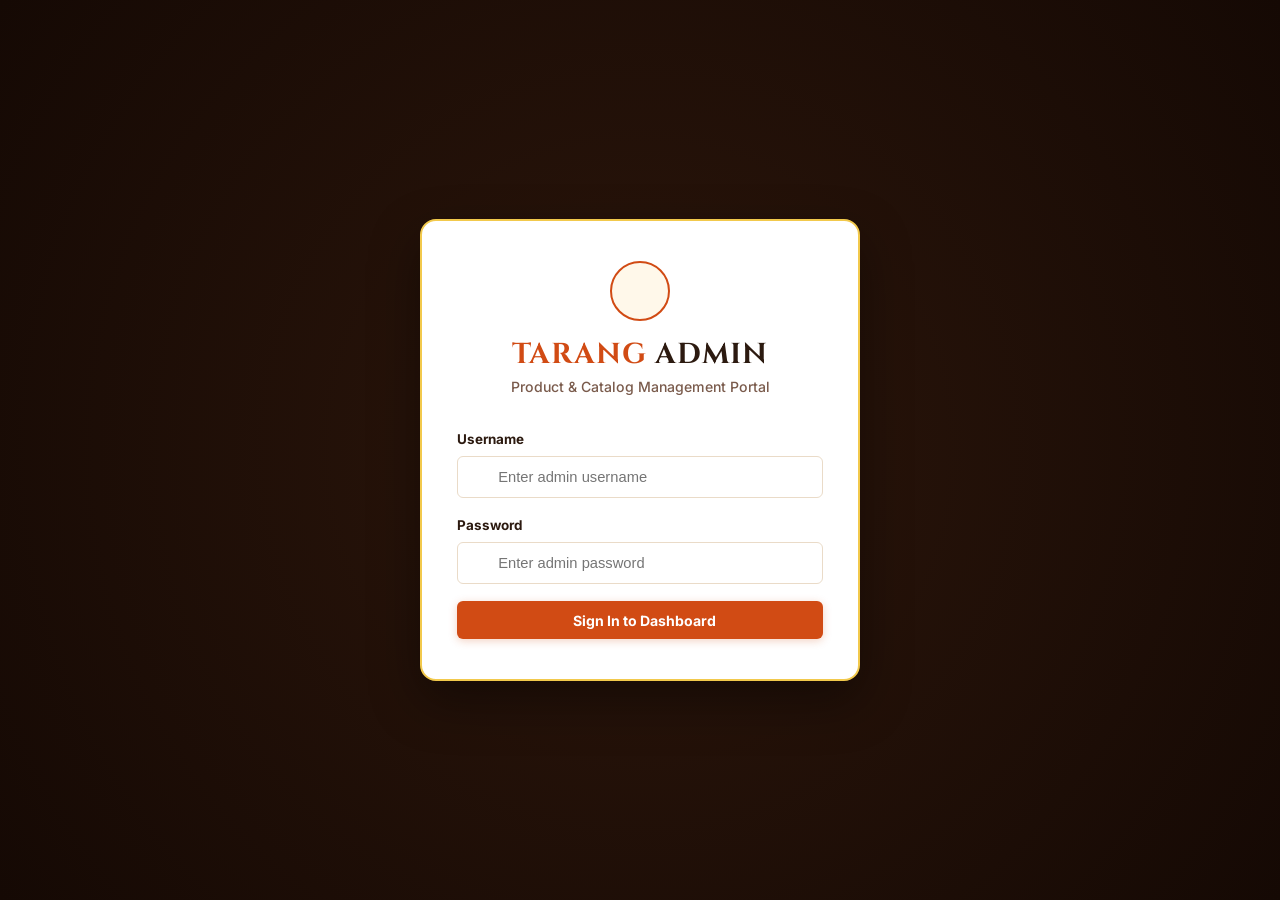
==== commit e0fd8248: "Remove pre-filled default credentials from admin login form" ====
--- a/admin/index.html
+++ b/admin/index.html
@@ -38,7 +38,7 @@
           <label for="loginUsername">Username</label>
           <div class="input-with-icon">
             <i data-lucide="user"></i>
-            <input type="text" id="loginUsername" placeholder="Enter admin username" required autocomplete="username" value="admin" />
+            <input type="text" id="loginUsername" placeholder="Enter admin username" required autocomplete="username" />
           </div>
         </div>
 
@@ -46,17 +46,13 @@
           <label for="loginPassword">Password</label>
           <div class="input-with-icon">
             <i data-lucide="lock"></i>
-            <input type="password" id="loginPassword" placeholder="Enter admin password" required autocomplete="current-password" value="admin123" />
+            <input type="password" id="loginPassword" placeholder="Enter admin password" required autocomplete="current-password" />
           </div>
         </div>
 
         <button type="submit" id="loginSubmitBtn" class="btn-primary btn-block">
           <i data-lucide="log-in"></i> Sign In to Dashboard
         </button>
-
-        <div class="login-footer-hint">
-          <small>Default credentials: <strong>admin</strong> / <strong>admin123</strong></small>
-        </div>
       </form>
     </div>
   </div>
